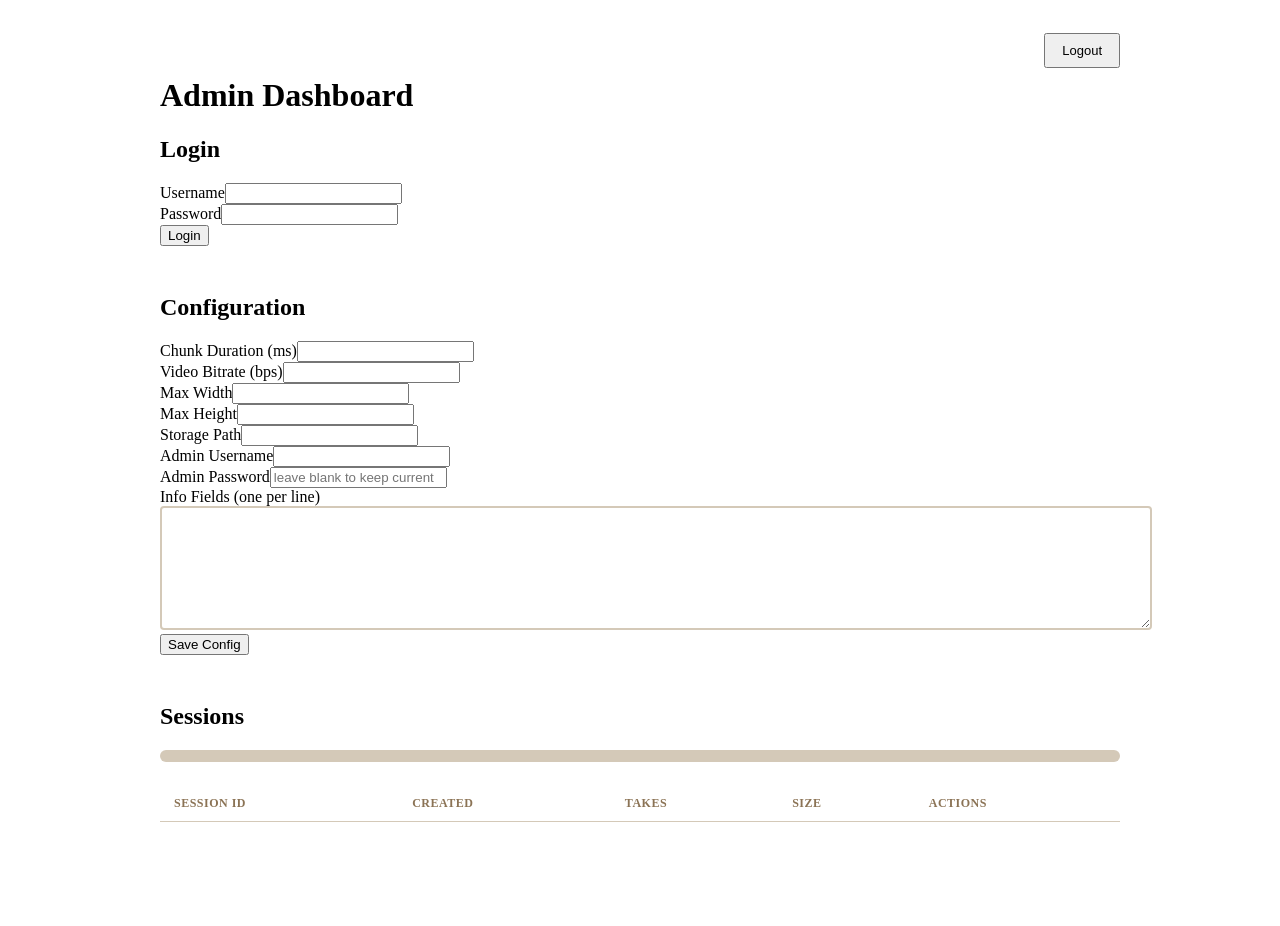
==== web/dashboard.html @ 6f221aad "feat: add admin dashboard with config editor and session management" ====
<!DOCTYPE html>
<html lang="en">
<head>
  <meta charset="UTF-8">
  <meta name="viewport" content="width=device-width, initial-scale=1.0">
  <title>Admin Dashboard</title>
  <link rel="stylesheet" href="/css/style.css">
  <style>
    .dash-container { max-width: 960px; margin: 0 auto; padding: 48px 24px; }
    table { width: 100%; border-collapse: collapse; margin-top: 16px; }
    th, td { padding: 10px 14px; text-align: left; border-bottom: 1px solid #d4c9b8; font-size: 14px; }
    th { font-weight: 600; color: #8b7355; text-transform: uppercase; font-size: 12px; letter-spacing: 0.5px; }
    td { color: #5c4d3c; }
    .actions { display: flex; gap: 8px; flex-wrap: wrap; }
    .actions a { font-size: 13px; color: #4a5d4a; text-decoration: none; }
    .actions a:hover { text-decoration: underline; }
    .usage-bar { background: #d4c9b8; height: 12px; border-radius: 6px; margin: 12px 0 24px; overflow: hidden; }
    .usage-fill { background: #4a5d4a; height: 100%; border-radius: 6px; transition: width 0.3s; }
    .section { margin-bottom: 48px; }
    textarea { width: 100%; padding: 10px 14px; font-family: inherit; font-size: 14px; border: 2px solid #d4c9b8; border-radius: 4px; background: #fff; color: #5c4d3c; resize: vertical; min-height: 100px; }
    textarea:focus { outline: none; border-color: #8b7355; }
    .logout-btn { float: right; margin-top: -44px; }
  </style>
</head>
<body>
  <div class="dash-container">
    <h1>Admin Dashboard <button id="logout-btn" class="btn-outline logout-btn" style="padding:8px 16px;font-size:13px;">Logout</button></h1>

    <section id="login-section" class="section">
      <h2>Login</h2>
      <form id="login-form">
        <div class="field"><label for="user">Username</label><input type="text" id="user" name="user" required></div>
        <div class="field"><label for="pass">Password</label><input type="password" id="pass" name="pass" required></div>
        <button type="submit" class="btn-primary">Login</button>
      </form>
      <div id="login-error"></div>
    </section>

    <section id="dashboard-section" class="hidden">
      <section id="config-section" class="section">
        <h2>Configuration</h2>
        <form id="config-form">
          <div class="field"><label for="cfg-chunk">Chunk Duration (ms)</label><input type="number" id="cfg-chunk" name="chunkDurationMs" required></div>
          <div class="field"><label for="cfg-bitrate">Video Bitrate (bps)</label><input type="number" id="cfg-bitrate" name="videoBitrate" required></div>
          <div class="field"><label for="cfg-maxw">Max Width</label><input type="number" id="cfg-maxw" name="maxWidth" required></div>
          <div class="field"><label for="cfg-maxh">Max Height</label><input type="number" id="cfg-maxh" name="maxHeight" required></div>
          <div class="field"><label for="cfg-storage">Storage Path</label><input type="text" id="cfg-storage" name="storagePath" required></div>
          <div class="field"><label for="cfg-adminuser">Admin Username</label><input type="text" id="cfg-adminuser" name="adminUser" required></div>
          <div class="field"><label for="cfg-adminpass">Admin Password</label><input type="password" id="cfg-adminpass" name="adminPass" placeholder="leave blank to keep current" autocomplete="new-password"></div>
          <div class="field"><label for="cfg-fields">Info Fields (one per line)</label><textarea id="cfg-fields" name="infoFields" required></textarea></div>
          <button type="submit" class="btn-primary">Save Config</button>
        </form>
        <div id="config-status"></div>
      </section>

      <section id="sessions-section" class="section">
        <h2>Sessions</h2>
        <div id="usage-summary" style="margin-bottom:12px;font-size:14px;color:#8b7355;"></div>
        <div class="usage-bar"><div id="usage-fill" class="usage-fill" style="width:0%"></div></div>
        <table id="sessions-table">
          <thead>
            <tr>
              <th>Session ID</th>
              <th>Created</th>
              <th>Takes</th>
              <th>Size</th>
              <th>Actions</th>
            </tr>
          </thead>
          <tbody></tbody>
        </table>
      </section>
    </section>
  </div>
  <script src="/js/dashboard.js"></script>
</body>
</html>
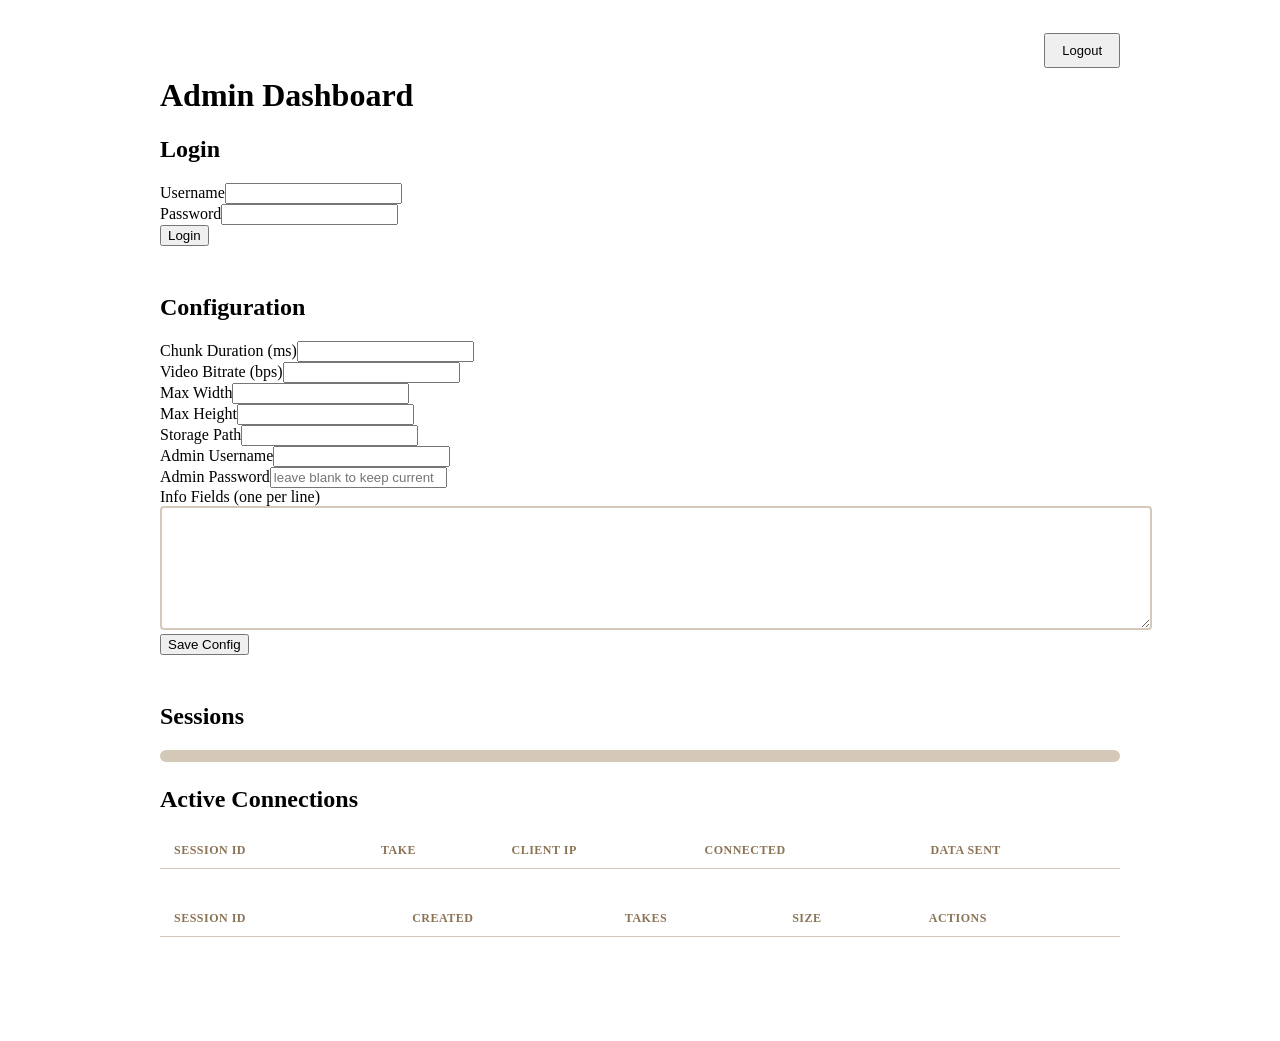
==== commit 600b0fa7: "feat: show active connections in admin dashboard" ====
--- a/web/dashboard.html
+++ b/web/dashboard.html
@@ -57,6 +57,23 @@
         <h2>Sessions</h2>
         <div id="usage-summary" style="margin-bottom:12px;font-size:14px;color:#8b7355;"></div>
         <div class="usage-bar"><div id="usage-fill" class="usage-fill" style="width:0%"></div></div>
+
+        <section id="connections-section" class="section" style="margin-bottom:32px;">
+          <h2>Active Connections</h2>
+          <table id="connections-table">
+            <thead>
+              <tr>
+                <th>Session ID</th>
+                <th>Take</th>
+                <th>Client IP</th>
+                <th>Connected</th>
+                <th>Data Sent</th>
+              </tr>
+            </thead>
+            <tbody></tbody>
+          </table>
+        </section>
+
         <table id="sessions-table">
           <thead>
             <tr>
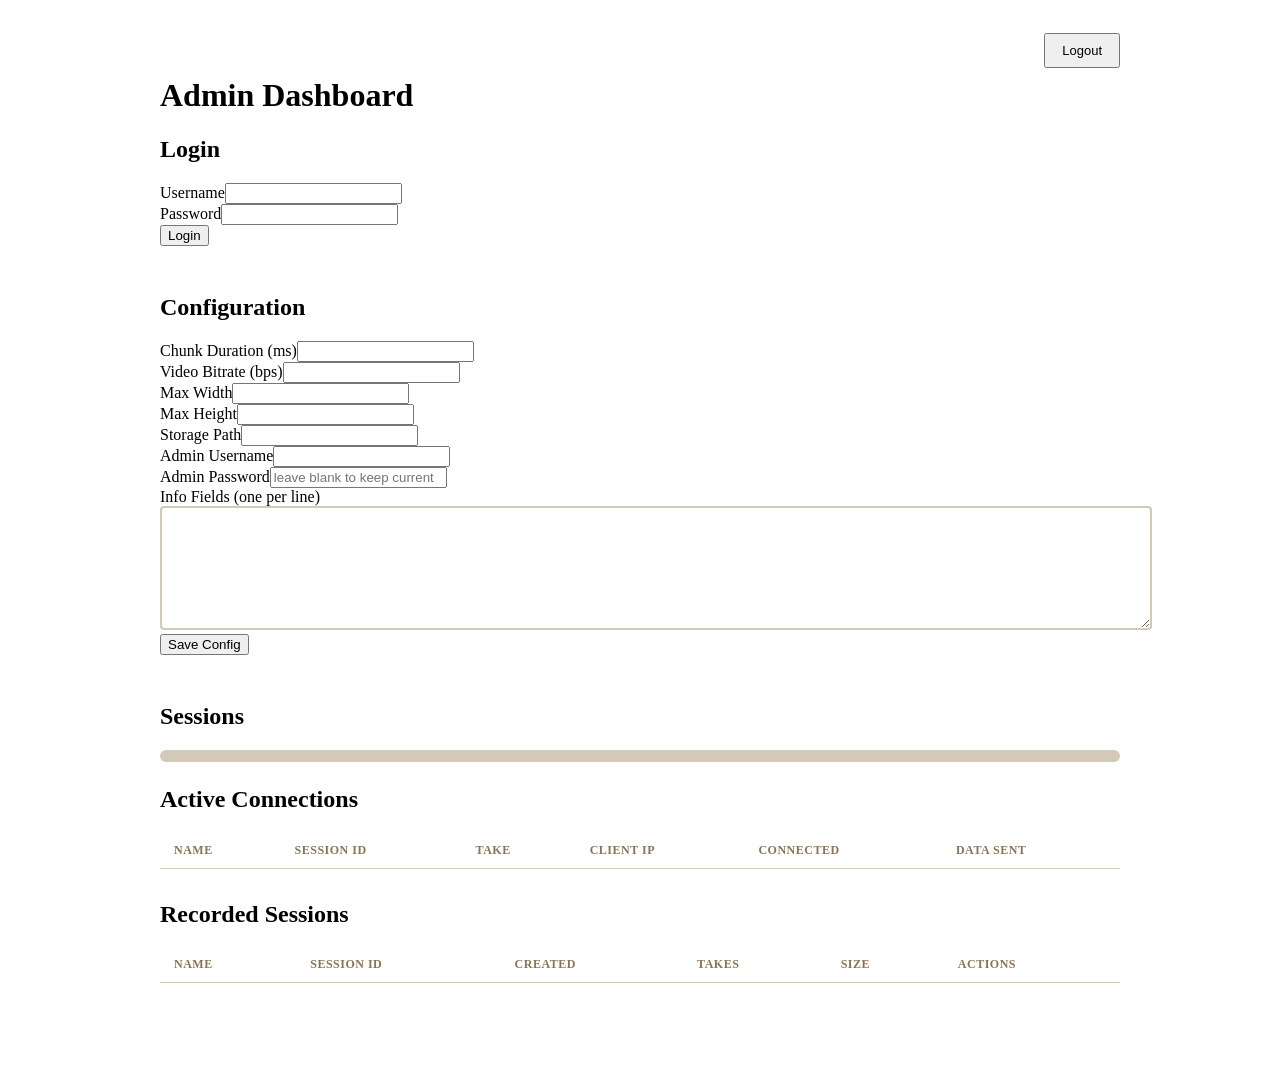
==== commit 5d507b43: "feat: add participant name to session listings and connection table" ====
--- a/web/dashboard.html
+++ b/web/dashboard.html
@@ -63,6 +63,7 @@
           <table id="connections-table">
             <thead>
               <tr>
+                <th>Name</th>
                 <th>Session ID</th>
                 <th>Take</th>
                 <th>Client IP</th>
@@ -74,9 +75,11 @@
           </table>
         </section>
 
+        <h2>Recorded Sessions</h2>
         <table id="sessions-table">
           <thead>
             <tr>
+              <th>Name</th>
               <th>Session ID</th>
               <th>Created</th>
               <th>Takes</th>
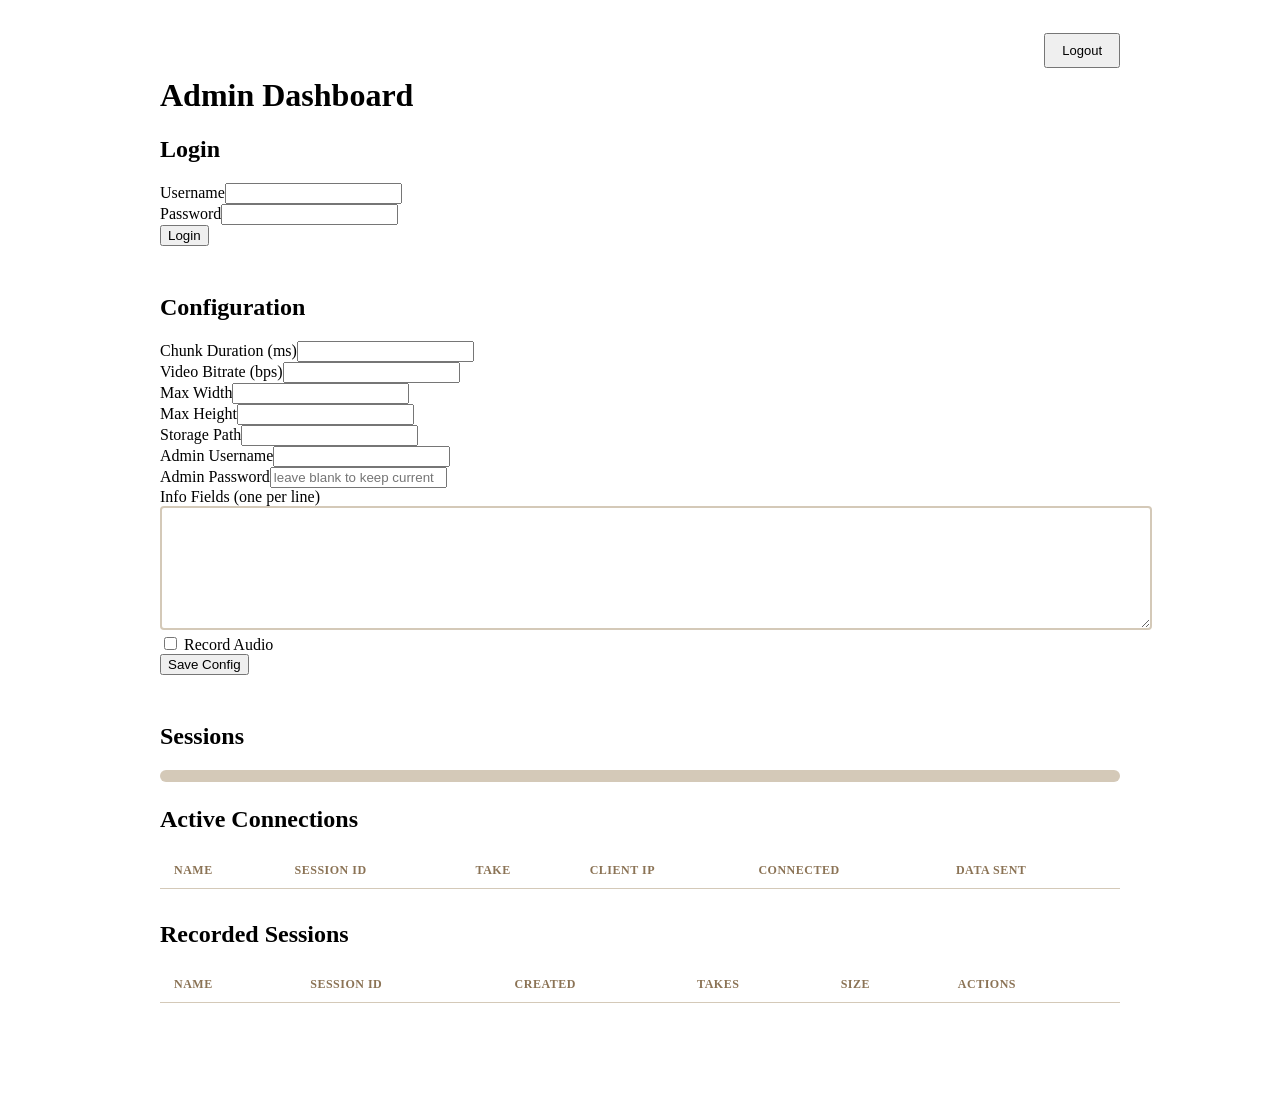
==== commit d4481288: "feat: add configurable audio recording toggle" ====
--- a/web/dashboard.html
+++ b/web/dashboard.html
@@ -48,6 +48,10 @@
           <div class="field"><label for="cfg-adminuser">Admin Username</label><input type="text" id="cfg-adminuser" name="adminUser" required></div>
           <div class="field"><label for="cfg-adminpass">Admin Password</label><input type="password" id="cfg-adminpass" name="adminPass" placeholder="leave blank to keep current" autocomplete="new-password"></div>
           <div class="field"><label for="cfg-fields">Info Fields (one per line)</label><textarea id="cfg-fields" name="infoFields" required></textarea></div>
+          <div class="field" style="flex-direction:row;align-items:center;gap:12px;">
+            <input type="checkbox" id="cfg-audio" name="audioEnabled" value="true" style="width:auto;">
+            <label for="cfg-audio" style="margin:0;">Record Audio</label>
+          </div>
           <button type="submit" class="btn-primary">Save Config</button>
         </form>
         <div id="config-status"></div>
